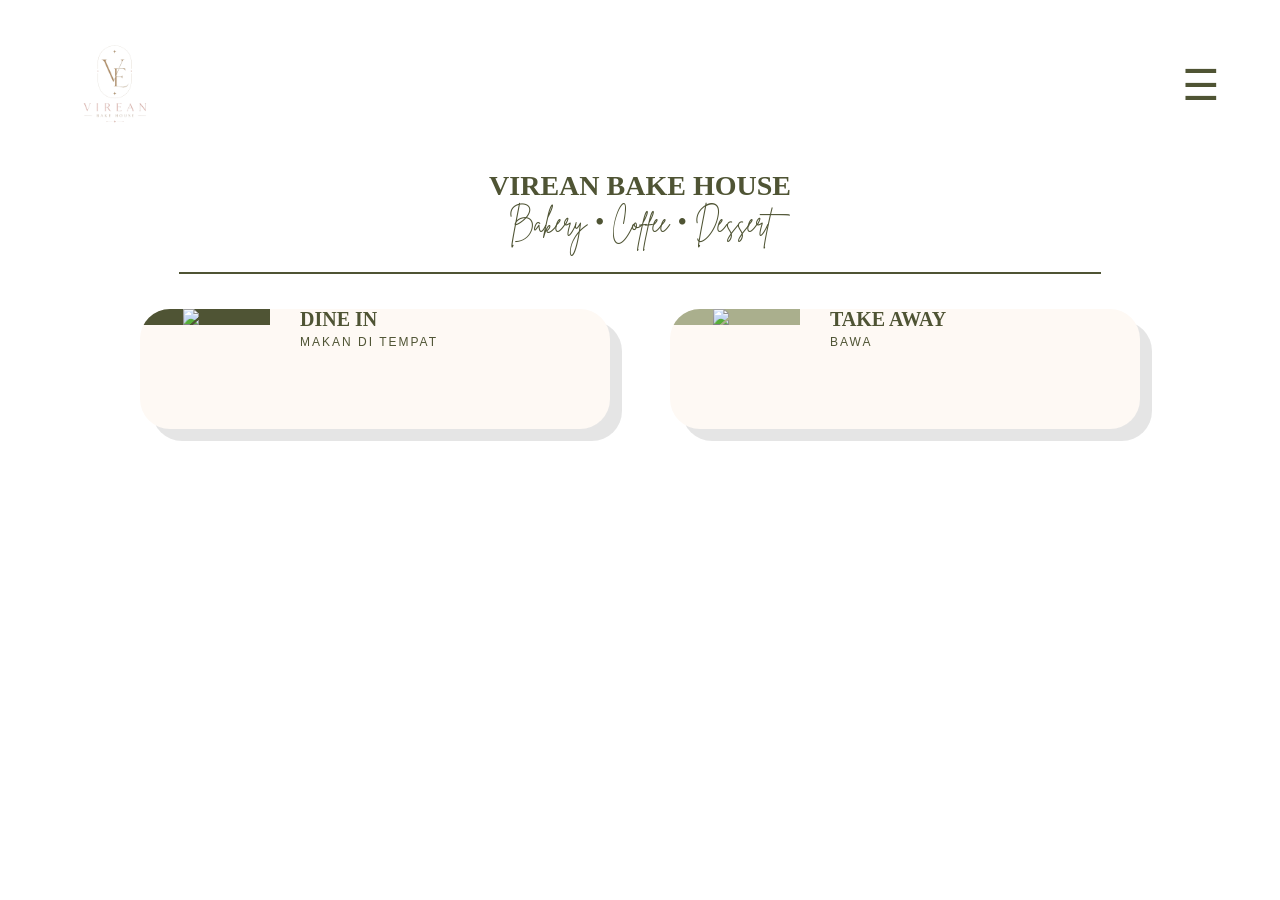
==== index.html @ 150b5d73 "fix lowercase files" ====
<!DOCTYPE html>
<html>

<head>

    <meta charset="UTF-8">

    <meta name="viewport" content="width=device-width, initial-scale=1.0">

    <title>Virean Bake House</title>

    <link rel="stylesheet" href="style.css">

</head>

<body>
<!-- admin popup -->
<div id="adminPopup"
     class="admin-popup">



    <div class="admin-card">



        <button class="admin-close"
                onclick="closeAdmin()">

            ✕

        </button>




        <h2>

            Admin Login

        </h2>




        <button class="admin-btn"
                onclick="openLogin('Cashier Login')">

            Cashier Login

        </button>




        <button class="admin-btn"
                onclick="openLogin('Owner Login')">

            Owner Login

        </button>



    </div>



</div>





<!-- login popup -->
<div id="loginPopup"
     class="login-popup">



    <div class="login-card">




        <h2 id="loginTitle">

            Login

        </h2>





        <input id="emailInput"
               type="text"
               placeholder="Username / Email">





        <input id="passwordInput"
               type="password"
               placeholder="Password">





        <label class="remember-box">

            <input type="checkbox">

            Ingat Saya

        </label>





        <button class="login-btn"
                onclick="doLogin()">

            Login

        </button>





        <button class="back-btn"
                onclick="closeLogin()">

            Kembali

        </button>

<p class="forgot-password"
   onclick="openForgot()">

    Lupa Password?

</p>


    </div>



</div>


    <!-- background -->
    <div class="bg-overlay"></div>




    <!-- top -->
    <div class="top-bar">


        <img src="assets/logo.png" class="logo">



        <button class="menu-btn" onclick="openMenu()">

            ☰

        </button>



    </div>





    <!-- title -->
    <div class="hero">


        <h1>

            VIREAN BAKE HOUSE

        </h1>



        <p>

            Bakery • Coffee • Dessert

        </p>



        <div class="line"></div>



    </div>







    <!-- dine -->
    <div class="buttons">



        <button class="main-btn">


            <div class="icon dark">

                <img src="assets/sofa.png">

            </div>



            <div class="btn-text">

                <h2>DINE IN</h2>

                <span>MAKAN DI TEMPAT</span>

            </div>


        </button>






        <button class="main-btn">


            <div class="icon light">

                <img src="assets/bag.png">

            </div>



            <div class="btn-text">

                <h2>TAKE AWAY</h2>

                <span>BAWA</span>

            </div>


        </button>



    </div>










    <!-- overlay -->
    <div id="menuOverlay" class="menu-overlay">




        <div class="menu-card">




            <button class="close-btn" onclick="closeMenu()">

                ✕

            </button>




            <img src="assets/logo.png" class="menu-logo">





            <div class="menu-list">



                <button class="menu-item">
                    <img src="assets/cart.png">
                    <span>Pesanan Saya</span>
                    <div>›</div>
                </button>



                <button class="menu-item">
                    <img src="assets/receipt.png">
                    <span>Cetak Struk</span>
                    <div>›</div>
                </button>



                <button class="menu-item">
                    <img src="assets/star.png">
                    <span>Favorit Saya</span>
                    <div>›</div>
                </button>



                <button class="menu-item">
                    <img src="assets/bell.png">
                    <span>Panggil Staff</span>
                    <div>›</div>
                </button>



               <button class="menu-item"
        onclick="openLanguage()">

    <img src="assets/language.png">

    <span id="languageText">

        Bahasa

    </span>

    <div>›</div>

</button>



                <button class="menu-item">
                    <img src="assets/info.png">
                    <span>Tentang Virean</span>
                    <div>›</div>
                </button>



                <button class="menu-item"
        onclick="openAdmin()">

    <img src="assets/lock.png">

    <span>Admin Login</span>

    <div>›</div>

</button>


            </div>




        </div>




    </div>

<!-- language popup -->
<div id="languagePopup"
     class="language-popup">



    <div class="language-card">



        <h2>

            Select Language

        </h2>





        <label>

            <input type="radio"
                   name="lang"
                   value="id"
                   checked>

            Indonesia

        </label>





        <label>

            <input type="radio"
                   name="lang"
                   value="en">

            English

        </label>





        <label>

            <input type="radio"
                   name="lang"
                   value="cn">

            中文

        </label>





        <label>

            <input type="radio"
                   name="lang"
                   value="jp">

            日本語

        </label>





        <label>

            <input type="radio"
                   name="lang"
                   value="kr">

            한국어

        </label>





        <button class="save-language"
                onclick="saveLanguage()">

            Simpan

        </button>



    </div>



</div>
<!-- forgot password popup -->
<div id="forgotPopup"
     class="forgot-popup">



    <div class="forgot-card">



        <h2>

            Reset Password

        </h2>





        <input id="forgotEmail"
               type="text"
               placeholder="Masukkan Email">





        <button class="login-btn"
                onclick="sendPassword()">

            Confirm

        </button>





        <button class="back-btn"
                onclick="closeForgot()">

            Kembali

        </button>



    </div>



</div>
    <script src="app.js"></script>

</body>

</html>
---- style.css ----
@font-face{

    font-family:"BrittanySignature";

    src:
    url("./fonts/BrittanySignature.ttf")
    format("truetype");
}
@font-face{

    font-family:"LEMONMILK-Regular";

    src:
    url("./fonts/LEMONMILK-Regular.ttf")
    format("truetype");
}
*{
    margin:0;
    padding:0;
    box-sizing:border-box;
}



body{

    min-height:100vh;

    background:
    url("assets/cafe-bg.jpg");

    background-size:cover;

    background-position:center;

    font-family:Arial;

    position:relative;
}




.bg-overlay{

    position:absolute;

    inset:0;

    background:
    rgba(255,255,255,.75);
}





.top-bar{

    display:flex;

    justify-content:space-between;

    padding:30px 60px;

    position:relative;

    z-index:3;
}




.logo{

    width:110px;
}




.menu-btn{

    border:none;

    background:none;

    font-size:42px;

    cursor:pointer;

    color:#4f5434;
}





.hero{

    text-align:center;

    position:relative;

    z-index:3;
}




.hero h1{

    color:#4f5434;

    font-size:28px;

    font-family:
    "LEMONMILK-Regular";
}




.hero p{

    color:#4f5434;

    font-size:27px;

    margin-top:8px;

    font-family:"BrittanySignature";

    line-height:1;
}



.line{

    width:72%;

    height:2px;

    background:#4f5434;

    margin:35px auto;
}





.buttons{

    display:flex;

    justify-content:center;

    gap:60px;

    flex-wrap:wrap;

    position:relative;

    z-index:3;
}




.main-btn{

    width:470px;

    height:120px;

    border:none;

    border-radius:30px;

    overflow:hidden;

    display:flex;

    background:#fef9f4;

    box-shadow:
    12px 12px 0 rgba(0,0,0,.1);

    cursor:pointer;
}




.icon{

    width:130px;

    display:flex;

    justify-content:center;

    align-items:center;
}




.icon img{

    width:44px;
}




.dark{
    background:#4f5434;
}



.light{
    background:#aaaf8d;
}




.btn-text{

    padding-left:30px;

    display:flex;

    flex-direction:column;

    justify-content:center;

    align-items:flex-start;
}




.btn-text h2{

    font-family:
    "LEMONMILK-Regular";

    font-weight:bold;

    font-size:20px;

    line-height:1;

    color:#4f5434;
}




.btn-text span{

    margin-top:6px;

    font-size:12px;

    letter-spacing:2px;

    color:#4f5434;
}





.menu-overlay{

    position:fixed;

    inset:0;

    z-index:999;

    display:none;

    justify-content:center;

    align-items:center;

    padding:25px;

    background:
    rgba(255,255,255,.3);
}




.menu-card{

    width:min(100%,1100px);

    background:#fef9f4;

    border-radius:35px;

    padding:45px;
}




.close-btn{

    float:right;

    border:none;

    background:none;

    font-size:35px;

    cursor:pointer;
}




.menu-logo{

    width:90px;

    display:block;

    margin:auto;

    margin-bottom:30px;
}




.menu-list{

    display:grid;

    grid-template-columns:
    repeat(auto-fit,minmax(350px,1fr));

    gap:20px 40px;
}




.menu-item{

    height:80px;

    border:none;

    border-bottom:
    1px solid #afb28d;

    background:none;

    display:flex;

    align-items:center;

    cursor:pointer;
}




.menu-item img{

    width:38px;

    margin-right:25px;
}




.menu-item span{

    flex:1;

    text-align:left;
}





.admin-popup,
.login-popup{

    position:fixed;

    inset:0;

    z-index:99999;

    display:none;

    justify-content:center;

    align-items:center;

    background:
    rgba(0,0,0,.15);
}




.admin-card,
.login-card{

    width:min(90%,420px);

    background:#f8f5ef;

    border-radius:30px;

    padding:35px;

    position:relative;

    text-align:center;
}




.admin-close{

    position:absolute;

    top:20px;

    right:20px;

    border:none;

    background:none;

    font-size:28px;

    cursor:pointer;
}




.admin-card h2,
.login-card h2{

    color:#4f5434;

    margin-bottom:25px;
}




.admin-btn,
.login-btn,
.back-btn{

    width:100%;

    height:55px;

    border:none;

    border-radius:15px;

    cursor:pointer;

    margin-bottom:12px;
}




.admin-btn,
.login-btn{

    background:#6f7553;

    color:white;
}




.back-btn{

    background:#ddd;
}




.login-card input{

    width:100%;

    height:55px;

    border:none;

    border-radius:15px;

    padding:0 20px;

    margin-bottom:15px;
}




.remember-box{

    display:flex;

    align-items:flex-start;

    gap:12px;

    margin:10px 0 25px 8px;

    color:#4f5434;

    font-size:10px;

    cursor:pointer;
}

.remember-box input{

    width:18px;

    height:18px;

    accent-color:#6f7553;

    cursor:pointer;

    flex:none;
}




@media(max-width:768px){

    .buttons{

        flex-direction:column;

        padding:15px;
    }

    .main-btn{

        width:100%;
    }

    .menu-list{

        grid-template-columns:1fr;
    }

}
.language-popup{

    position:fixed;

    inset:0;

    z-index:999999;

    display:none;

    justify-content:center;

    align-items:center;

    background:
    rgba(0,0,0,.15);
}




.language-card{

    width:min(90%,420px);

    background:#f8f5ef;

    border-radius:30px;

    padding:35px;
}




.language-card h2{

    margin-bottom:25px;

    color:#4f5434;
}




.language-card label{

    display:flex;

    gap:15px;

    margin-bottom:20px;

    color:#4f5434;
}




.save-language{

    margin-top:20px;

    width:100%;

    height:55px;

    border:none;

    border-radius:15px;

    background:#6f7553;

    color:white;

    cursor:pointer;
}
.forgot-password{

    margin-top:5px;

    color:#4f5434;

    font-size:13px;

    cursor:pointer;

    text-decoration:underline;
}




.forgot-popup{

    position:fixed;

    inset:0;

    z-index:99999;

    display:none;

    justify-content:center;

    align-items:center;

    background:
    rgba(0,0,0,.15);
}




.forgot-card{

    width:min(90%,420px);

    background:#f8f5ef;

    border-radius:30px;

    padding:35px;

    text-align:center;
}




.forgot-card input{

    width:100%;

    height:55px;

    border:none;

    border-radius:15px;

    padding:0 20px;

    margin:20px 0;
}
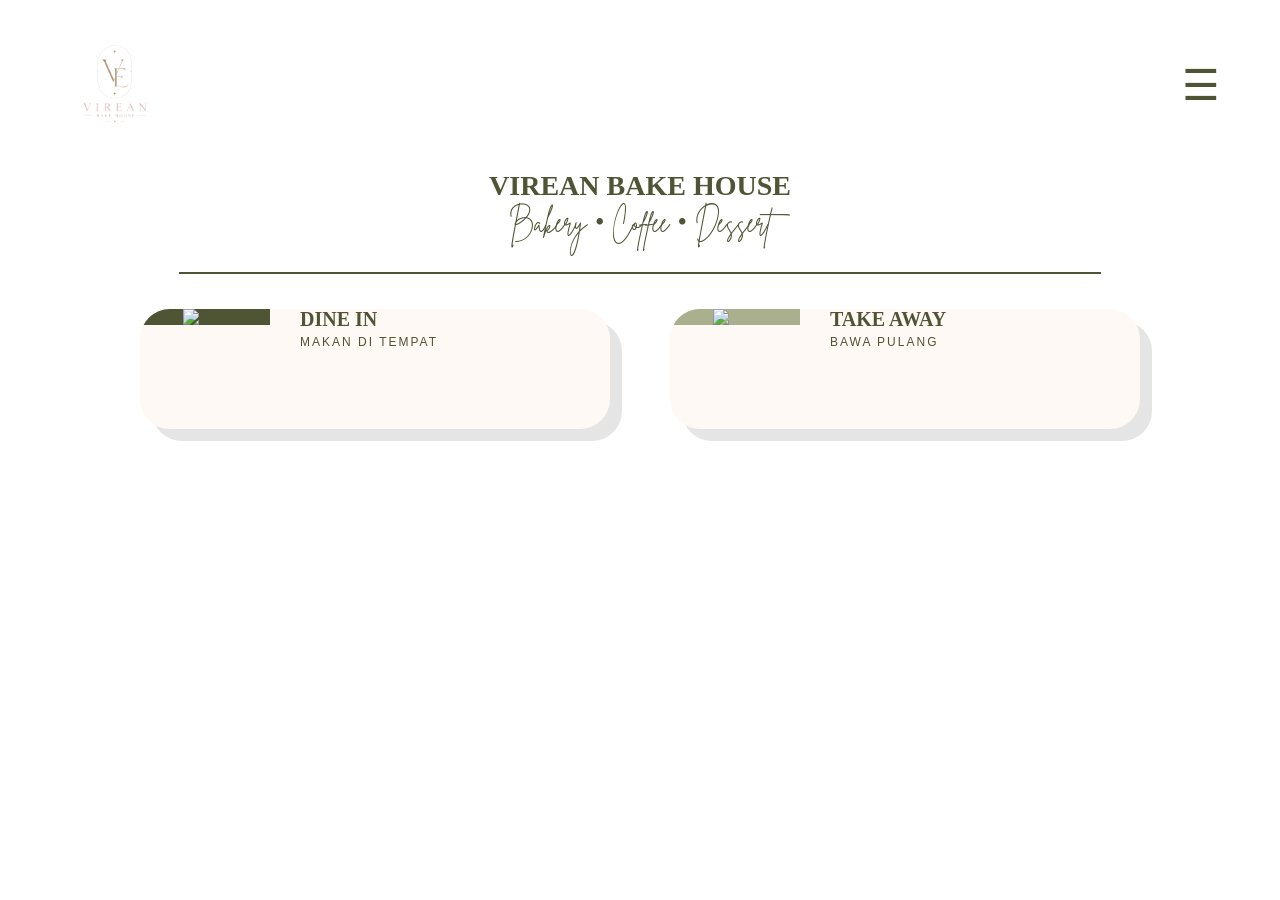
==== commit 0f72548f: "update" ====
--- a/index.html
+++ b/index.html
@@ -224,7 +224,7 @@
 
             <div class="icon dark">
 
-                <img src="assets/sofa.png">
+                    <img src="assets/sofa.png" class="sofa-logo">
 
             </div>
 
@@ -251,7 +251,7 @@
 
             <div class="icon light">
 
-                <img src="assets/bag.png">
+                <img src="assets/bag.png" class="bag-logo">
 
             </div>
 
@@ -261,7 +261,7 @@
 
                 <h2>TAKE AWAY</h2>
 
-                <span>BAWA</span>
+                <span>BAWA PULANG</span>
 
             </div>
 
